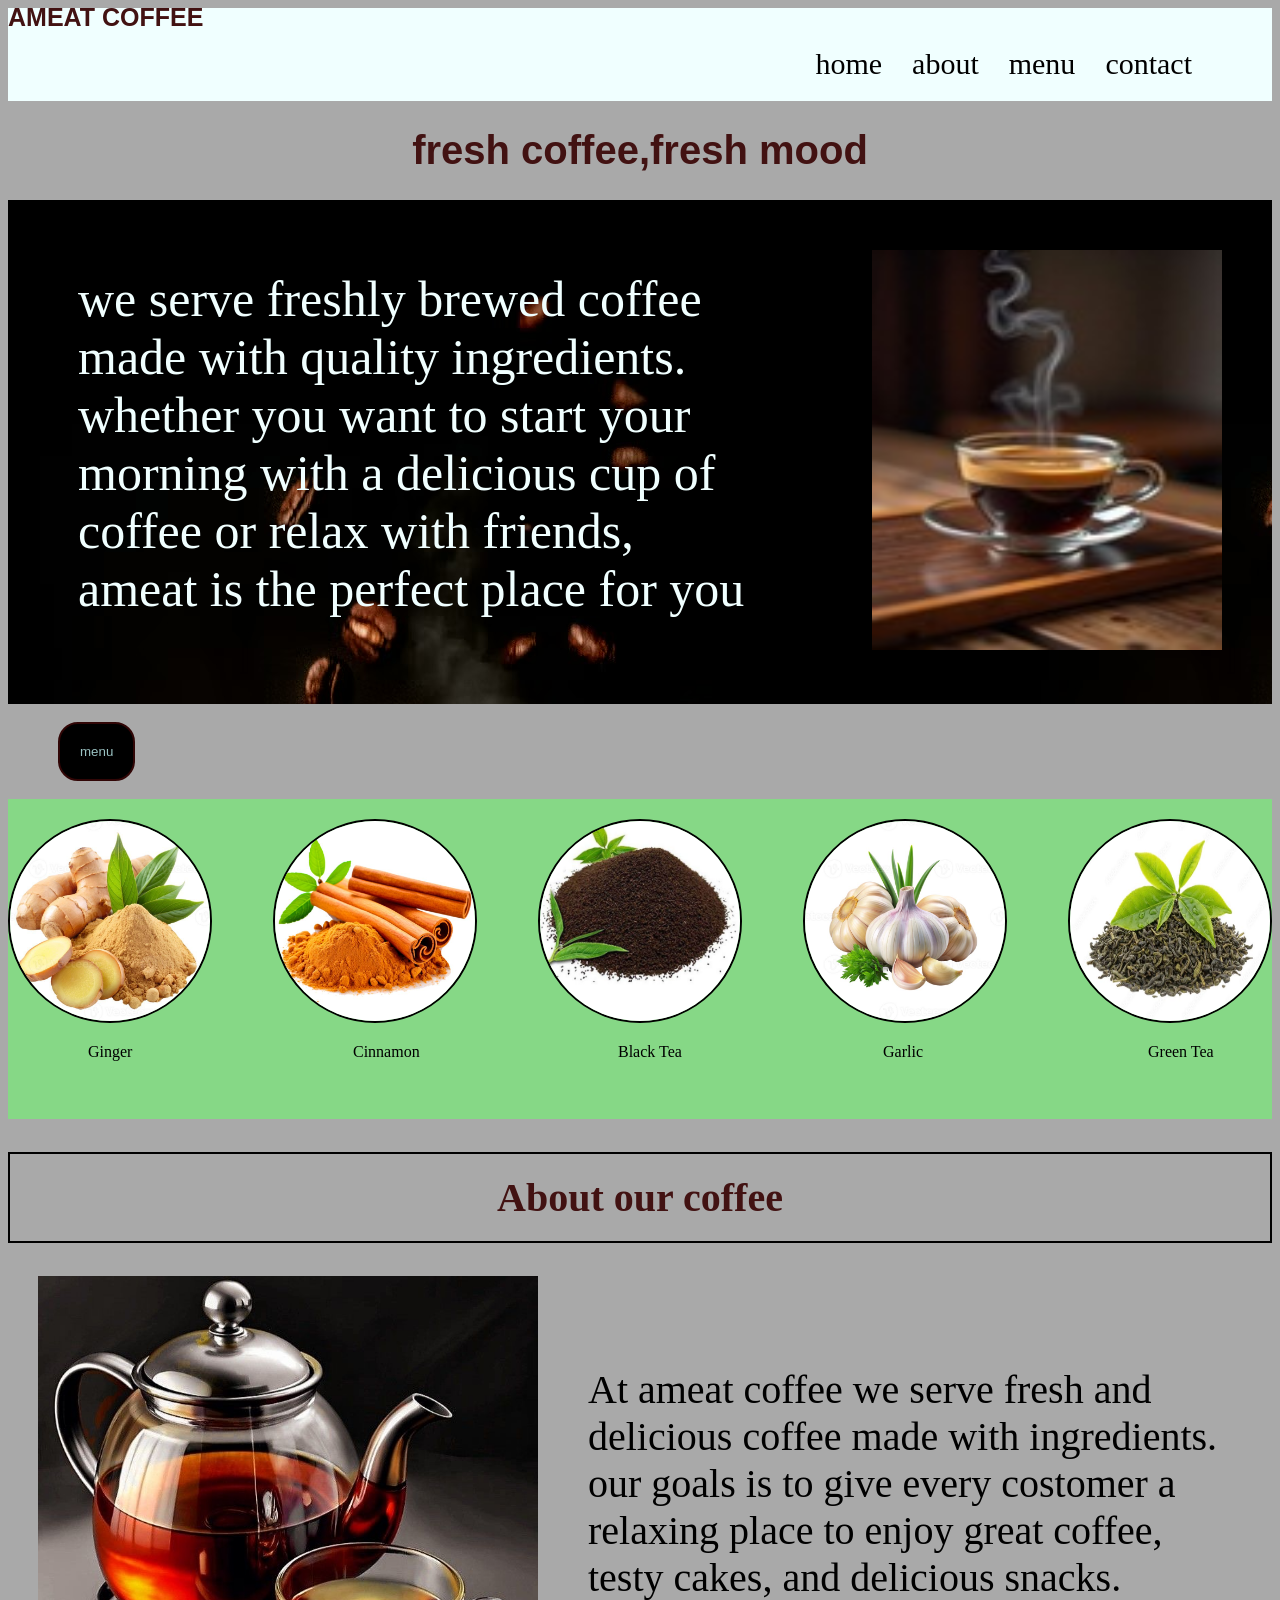
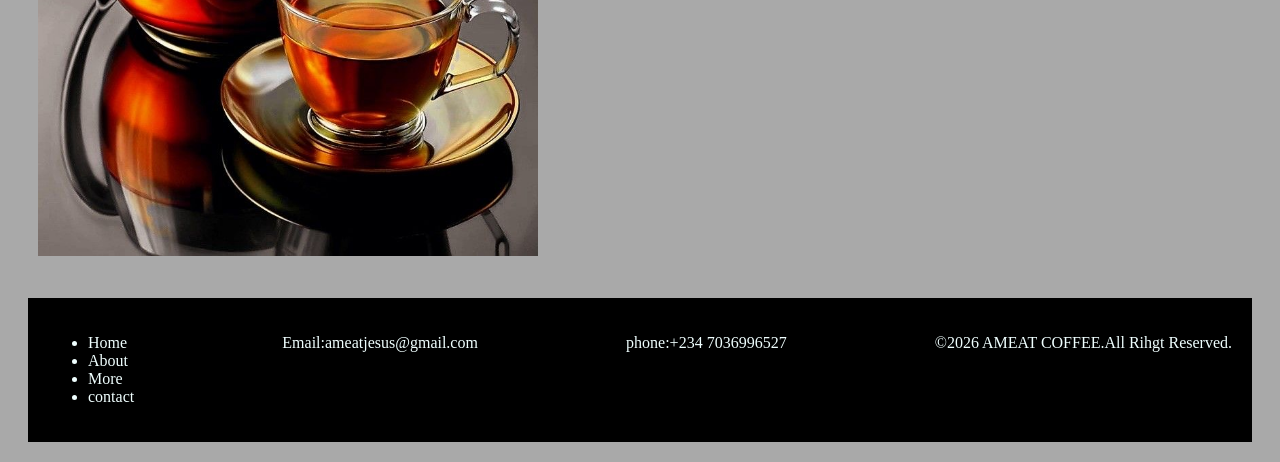
==== index.html @ e8b7c593 "ameat coffe" ====
<!DOCTYPE html>
<html>
    <head>
        <title>ameat coffee shop</title>
         <meta name="viewport" content="width=device-width, initial-scale=1.0">
        <style>
            header{
                width: 100%;
            }
               nav{
                /* background-color: #f0ffff; */
                padding: 20px;
                justify-content: right;
                display: flex;
                gap: 30px;
                margin-right: 60px;
                /* width: 97%; */
            }
            nav a{
                text-decoration: none;
                color:#000000;
                font-size: 30px;
            }
            a:hover{
                color: #ff0000;
            }
            h1{
                text-align: center;
                font-size: 40px;
                color: #421212;
                text-shadow: #110101;
                font-family: Verdana, Geneva, Tahoma, sans-serif;
                
            }
            .container{
                width: 100%;
                display: flex;
                background-image: url(images/IMG_1867.JPG);
                color: #f0ffff;
                /* height: 500px; */
                /* margin: auto; */
            }
            .box{
                padding: 70px;
            font-size: 50px;
            }
            .box1 img{
                width: 350px;
                margin-right: 30px;
                margin: 50px;
                height: 400px;
            }
            .container1{
                display: flex;
                width: 100%;
            }
            .box2 img{
                width: 500px;
                margin-left: 30px;
            }
            .box3{
                padding: 50px;
                 font-size: 40px;
            }
            body{
                background-color: #a9a9a9;
            }
            #about{
                font-size: 40px;
                text-align: center;
                color: #421212;
                background-color: #a9a9a9;
                padding: 20px;
                border: 2px solid black;
            }
            button{
                padding: 20px;
                background-color: #000000;
                border: 2px solid #310606;
                margin-left: 50px;
                border-radius: 20px;
            }
            button:hover{
                color: #310606;
                background-color: #f0ffff;
            }
            .images{
                width: 100%;
                display: flex;
                justify-content: space-between;
                background-color: rgb(134, 216, 134);
                height: 300px;
                padding-top: 20px;
                
            
            }
            .ginger img{
                width: 200px;
                border: 2px solid #000000;
                border-radius: 360px;
            }

            .cinnamon img{
                width: 200px;
                border: 2px solid #000000;
                border-radius: 360px;
                
            }
            .blacktea img{
                width: 200px;
                border: 2px solid #000000;
                border-radius: 360px;
            
            }
            .garlic img{
                width: 200px;
                border: 2px solid #000000;
                border-radius: 360px;
            }
            .greentea img{
                width: 200px;
                height: 200px;
                border: 2px solid #000000;
                border-radius: 360px;
            }
            .ginger p{
                margin-left: 80px;
            }
            .cinnamon p{
                margin-left: 80px;
            }
            .blacktea p{
                margin-left: 80px;
            }
            .garlic p{
                margin-left: 80px;
            }
            .greentea p{
                margin-left: 80px;
            }
            a{
            text-decoration: none;
            color: #9ac2c2;
            }
            footer{
                display: flex;
                justify-content: space-between;
                align-items: baseline;
                gap: 40px;
                color: #f0ffff;
                background-color: #000000;
                padding: 20px;
                margin: 20px;
            }
            h4{
                 text-align: left;
                /* padding-right: 40rem; */
                margin: 0;
                line-height: 1.2rem;
                color: #421212;
                font-size: 25px;
                /* margin-top: 0; */
                font-family: Impact, Haettenschweiler, 'Arial Narrow Bold', sans-serif;
            }
            header{
                background-color: #f0ffff;
                margin: 0;
            }
            .box p{
                margin: auto;

            }
        </style>
    </head>
    <body>
        <header>
            <h4>AMEAT COFFEE</h4>
            <nav>
                <a href="#home">home</a>
                <a href="#about">about</a>
                <a href="menu.html">menu</a>
                <a href="#contact">contact</a>
            </nav>
        </header>
        <h1>fresh coffee,fresh mood</h1>
        <div class="container">
            <div class="box">
                  <p>we serve freshly brewed coffee made with quality ingredients. whether you want to start your morning with a delicious cup of coffee or relax with friends, ameat is the perfect place for you</p>
            </div>
            <div class="box1">
                <img src="images/IMG_1873.JPG" alt="coffee">
            </div>
        </div><br>
        <button><a href="menu.html">menu</a></button><br><br>
          <div class="images">
            <div class="ginger">
                <img src="images/IMG_1874.JPG" alt="ginger">
                <p>Ginger</p>
            </div>
            <div class="cinnamon">
                <img src="images/IMG_1877.JPG" alt="cinnamon">
               <p>Cinnamon</p>
            </div>
            <div class="blacktea">
                <img src="images/IMG_1876.JPG" alt="black tea">
                <p>Black Tea</p>
            </div>
            <div class="garlic">
                <img src="images/IMG_1875.JPG" alt="garlic">
                <p>Garlic</p>
            </div>
            <div class="greentea">
                <img src="images/IMG_1878.JPG" alt="green tea">
                <p>Green Tea</p>
            </div>
        </div>
        <h2 id="about">About our coffee</h2>
        <div class="container1">
             <div class="box2">
                <img src="images/IMG_1872.JPG" alt="coffee cup">
             </div>
             <div class="box3">
                 <p>At ameat coffee we serve fresh and delicious coffee made with ingredients. our goals is to give every costomer a relaxing place to enjoy great coffee, testy cakes, and delicious snacks.
                 </p>
             </div>
        </div><br>
        <footer>
            <ul>
                <li>Home</li>
                <li>About</li>
                <li>More</li>
                <li>contact</li>
            </ul>
            <div class="Email">
                <p>Email:ameatjesus@gmail.com</p>
            </div>
            <div class="phone">
                <p>phone:+234 7036996527</p>
            </div>
            <div class="right">
                <p>&copy;2026 AMEAT COFFEE.All Rihgt Reserved.</p>
            </div>
        </footer>

    </body>
</html>
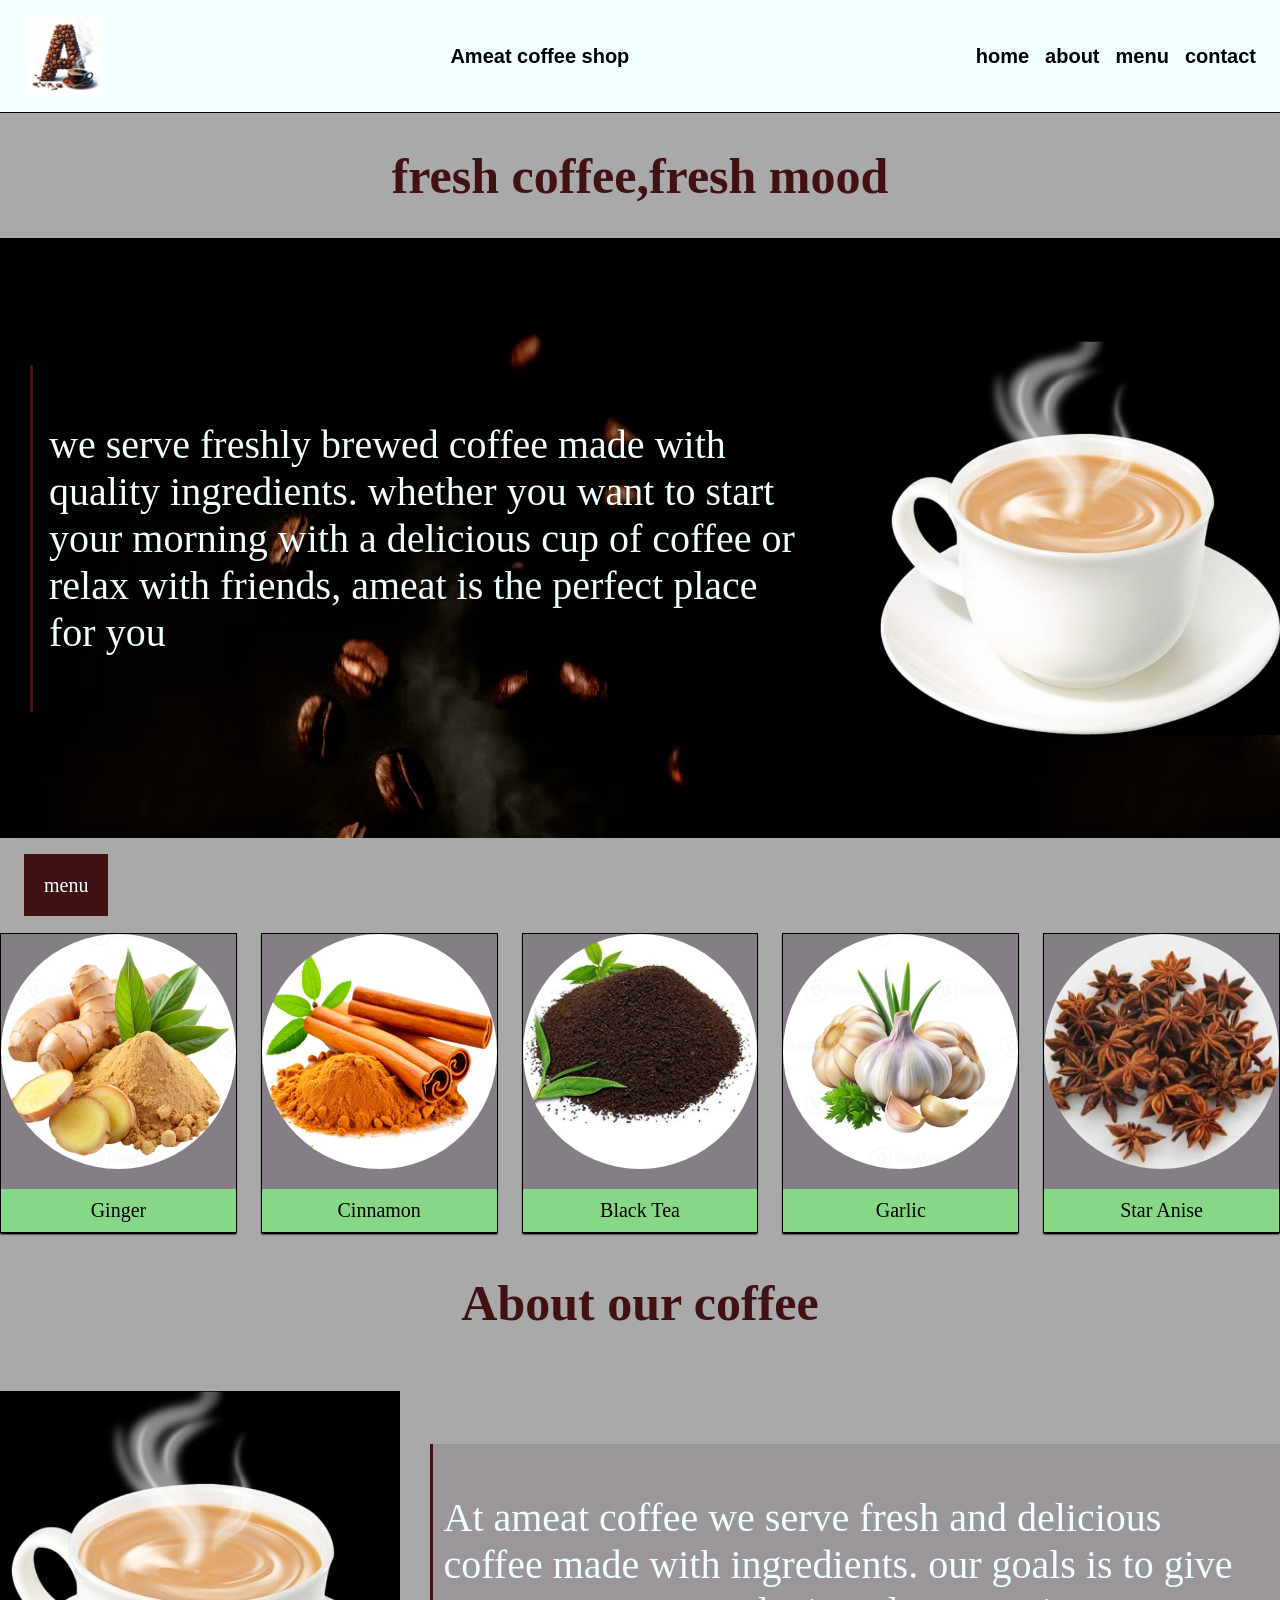
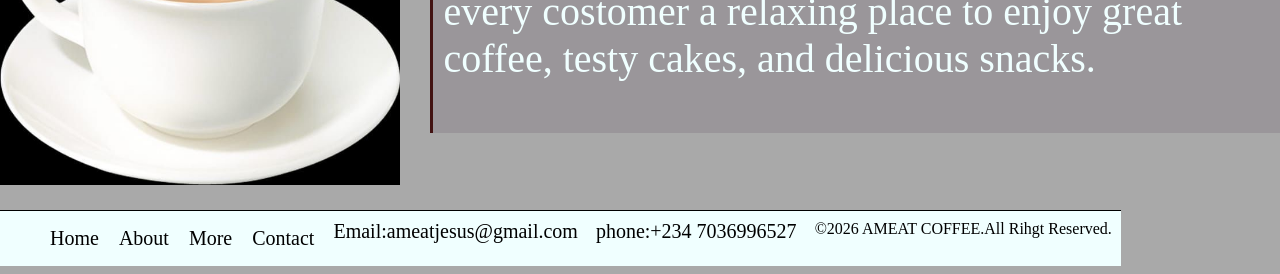
==== commit 44820074: "css and responsive chagen" ====
--- a/index.html
+++ b/index.html
@@ -2,236 +2,84 @@
 <html>
     <head>
         <title>ameat coffee shop</title>
+        <meta charset="UTF-8">
          <meta name="viewport" content="width=device-width, initial-scale=1.0">
-        <style>
-            header{
-                width: 100%;
-            }
-               nav{
-                /* background-color: #f0ffff; */
-                padding: 20px;
-                justify-content: right;
-                display: flex;
-                gap: 30px;
-                margin-right: 60px;
-                /* width: 97%; */
-            }
-            nav a{
-                text-decoration: none;
-                color:#000000;
-                font-size: 30px;
-            }
-            a:hover{
-                color: #ff0000;
-            }
-            h1{
-                text-align: center;
-                font-size: 40px;
-                color: #421212;
-                text-shadow: #110101;
-                font-family: Verdana, Geneva, Tahoma, sans-serif;
-                
-            }
-            .container{
-                width: 100%;
-                display: flex;
-                background-image: url(images/IMG_1867.JPG);
-                color: #f0ffff;
-                /* height: 500px; */
-                /* margin: auto; */
-            }
-            .box{
-                padding: 70px;
-            font-size: 50px;
-            }
-            .box1 img{
-                width: 350px;
-                margin-right: 30px;
-                margin: 50px;
-                height: 400px;
-            }
-            .container1{
-                display: flex;
-                width: 100%;
-            }
-            .box2 img{
-                width: 500px;
-                margin-left: 30px;
-            }
-            .box3{
-                padding: 50px;
-                 font-size: 40px;
-            }
-            body{
-                background-color: #a9a9a9;
-            }
-            #about{
-                font-size: 40px;
-                text-align: center;
-                color: #421212;
-                background-color: #a9a9a9;
-                padding: 20px;
-                border: 2px solid black;
-            }
-            button{
-                padding: 20px;
-                background-color: #000000;
-                border: 2px solid #310606;
-                margin-left: 50px;
-                border-radius: 20px;
-            }
-            button:hover{
-                color: #310606;
-                background-color: #f0ffff;
-            }
-            .images{
-                width: 100%;
-                display: flex;
-                justify-content: space-between;
-                background-color: rgb(134, 216, 134);
-                height: 300px;
-                padding-top: 20px;
-                
-            
-            }
-            .ginger img{
-                width: 200px;
-                border: 2px solid #000000;
-                border-radius: 360px;
-            }
+         <link rel="stylesheet" href="style.css">
+         <link rel="shortcut icon" href="images/logo.JPG" type="image/x-icon">
 
-            .cinnamon img{
-                width: 200px;
-                border: 2px solid #000000;
-                border-radius: 360px;
-                
-            }
-            .blacktea img{
-                width: 200px;
-                border: 2px solid #000000;
-                border-radius: 360px;
-            
-            }
-            .garlic img{
-                width: 200px;
-                border: 2px solid #000000;
-                border-radius: 360px;
-            }
-            .greentea img{
-                width: 200px;
-                height: 200px;
-                border: 2px solid #000000;
-                border-radius: 360px;
-            }
-            .ginger p{
-                margin-left: 80px;
-            }
-            .cinnamon p{
-                margin-left: 80px;
-            }
-            .blacktea p{
-                margin-left: 80px;
-            }
-            .garlic p{
-                margin-left: 80px;
-            }
-            .greentea p{
-                margin-left: 80px;
-            }
-            a{
-            text-decoration: none;
-            color: #9ac2c2;
-            }
-            footer{
-                display: flex;
-                justify-content: space-between;
-                align-items: baseline;
-                gap: 40px;
-                color: #f0ffff;
-                background-color: #000000;
-                padding: 20px;
-                margin: 20px;
-            }
-            h4{
-                 text-align: left;
-                /* padding-right: 40rem; */
-                margin: 0;
-                line-height: 1.2rem;
-                color: #421212;
-                font-size: 25px;
-                /* margin-top: 0; */
-                font-family: Impact, Haettenschweiler, 'Arial Narrow Bold', sans-serif;
-            }
-            header{
-                background-color: #f0ffff;
-                margin: 0;
-            }
-            .box p{
-                margin: auto;
-
-            }
-        </style>
     </head>
     <body>
-        <header>
-            <h4>AMEAT COFFEE</h4>
-            <nav>
-                <a href="#home">home</a>
-                <a href="#about">about</a>
-                <a href="menu.html">menu</a>
-                <a href="#contact">contact</a>
+        <header class="site-header">
+            <div class="header-logo">
+                 <img src="images/logo.JPG" alt="header-logo">
+            </div>
+            <a class="logo" href="#">Ameat coffee shop</a>
+            
+            <nav aria-label="main">
+                 <ul class="nav-list">
+                   <li><a href="#home">home</a></li>
+                   <li><a href="#about">about</a></li>
+                   <li><a href="menu.html">menu</a></li>
+                    <li><a href="#contact">contact</a></li>
+                 </ul>
             </nav>
         </header>
-        <h1>fresh coffee,fresh mood</h1>
-        <div class="container">
-            <div class="box">
+        <h1 class="main-headline">fresh coffee,fresh mood</h1>
+         <section class="one-one">
+            <div class="one-said">
+                 <div class="booxx">
                   <p>we serve freshly brewed coffee made with quality ingredients. whether you want to start your morning with a delicious cup of coffee or relax with friends, ameat is the perfect place for you</p>
+                </div>
+              <div class="coffee-cup">
+                <img src="images/IMG_normal.JPG" alt="coffee cup">
             </div>
-            <div class="box1">
-                <img src="images/IMG_1873.JPG" alt="coffee">
-            </div>
-        </div><br>
-        <button><a href="menu.html">menu</a></button><br><br>
-          <div class="images">
-            <div class="ginger">
+         </section><br><br>
+                    <a class="button" href="menu.html">menu</a><br><br><br>
+           <section>
+            <div class="images">
+            <div class="image">
                 <img src="images/IMG_1874.JPG" alt="ginger">
                 <p>Ginger</p>
             </div>
-            <div class="cinnamon">
+            <div class="image">
                 <img src="images/IMG_1877.JPG" alt="cinnamon">
                <p>Cinnamon</p>
             </div>
-            <div class="blacktea">
+            <div class="image">
                 <img src="images/IMG_1876.JPG" alt="black tea">
                 <p>Black Tea</p>
             </div>
-            <div class="garlic">
+            <div class="image">
                 <img src="images/IMG_1875.JPG" alt="garlic">
                 <p>Garlic</p>
             </div>
-            <div class="greentea">
-                <img src="images/IMG_1878.JPG" alt="green tea">
-                <p>Green Tea</p>
+            <div class="image">
+                <img src="images/image-one.JPG" alt="star anise">
+                <p>Star Anise</p>
+            </div>
+
             </div>
         </div>
-        <h2 id="about">About our coffee</h2>
-        <div class="container1">
-             <div class="box2">
-                <img src="images/IMG_1872.JPG" alt="coffee cup">
+        <h2 class="main-headline" id="about">About our coffee</h2>
+           </section>
+           <sections class="two-two">
+            <div class="two-said">
+             <div class="coffee_cup">
+                <img src="images/IMG_normal.JPG" alt="coffee cup">
              </div>
-             <div class="box3">
+             <div class="boox">
                  <p>At ameat coffee we serve fresh and delicious coffee made with ingredients. our goals is to give every costomer a relaxing place to enjoy great coffee, testy cakes, and delicious snacks.
                  </p>
              </div>
-        </div><br>
-        <footer>
-            <ul>
-                <li>Home</li>
-                <li>About</li>
-                <li>More</li>
-                <li>contact</li>
+        </div><br><br>
+           <footer class="footer-section">
+            <ul class="footer-list">
+                <li><a href="index.html">Home</a></li>
+                <li><a href="#about">About</a></li>
+                <li><a href="menu.html">More</a></li>
+                <li><a href="#contact">Contact</a></li>
             </ul>
-            <div class="Email">
+            <div class="email">
                 <p>Email:ameatjesus@gmail.com</p>
             </div>
             <div class="phone">
@@ -241,6 +89,5 @@
                 <p>&copy;2026 AMEAT COFFEE.All Rihgt Reserved.</p>
             </div>
         </footer>
-
     </body>
 </html>
--- a/style.css
+++ b/style.css
@@ -0,0 +1,356 @@
+*,
+*::before
+*::after{box-sizing: border-box;}
+
+
+body{
+    width: 100%;
+    margin: 0;
+    padding: 0;
+    background-color: #a9a9a9;
+}
+
+
+img{max-width: 100%; height: auto; display: block;}
+
+/*  side-header----------------------------------------------------------------- */
+
+
+.site-header{
+    display: flex;
+    flex-wrap: wrap;
+    justify-content: space-between;
+    align-items: center;
+    padding: 1rem 1.5rem;
+    background-color: #f0ffff;
+    border-bottom: 1px solid #000000;
+    font-family: Verdana, Geneva, Tahoma, sans-serif;
+}
+
+.nav-list{
+    display: flex;
+    flex-wrap: wrap;
+    gap: 1rem;
+    list-style: none;
+    margin: 0;
+    padding: 0;
+}
+
+
+.logo{
+    font-weight: 700;
+    font-size: 1.25rem;
+    text-decoration: none;
+    color: #000000;
+    margin: 0;
+    padding: 0;
+}
+
+
+nav a{
+    text-decoration: none;
+    font-weight: 700;
+    font-size: 1.25rem;
+    color: #000000;
+    margin: 0;
+    padding: 0;
+}
+
+
+a:hover{color: #421212; text-decoration: underline;}
+
+
+.header-logo img{
+    width: 80px;
+    height: auto;
+    padding: 0;
+    margin: 0;
+
+}
+
+/* --section-one------------------------------------------------------------------- */
+
+
+.main-headline{
+    text-align: center;
+    margin:0 1.5 0 0;
+    padding: 0;
+    font-size: 50px;
+    color: #421212;
+}
+
+.one-one{
+    width: 100%;
+    margin: auto;
+    display: flex;
+    flex-wrap: wrap;
+    flex: 1 1 250px;
+    padding: auto;
+    align-items: center;
+    min-height: 600px;
+    background-image: url(images/background.JPG);
+}
+
+.one-said{
+    display: flex;
+    flex-wrap: wrap;
+    justify-content: space-between;
+    align-items: center;
+    gap: 30px;
+    margin: 10px auto;
+    
+}
+
+
+.booxx{
+    display: flex;
+    flex-wrap: wrap;
+    font-size: 40px;
+    margin: 30px;
+    padding: 1rem;
+    flex: 1;
+    border-left:3px solid #421212;
+    color: #f0ffff;
+}
+
+
+.coffee-cup img{
+    width: 400px;
+    max-width: 600px;
+    height: auto;
+    display: block;
+    flex: 1;
+    /* padding: ; */
+    margin-bottom: 0;
+}
+
+
+
+/* ---button------------------------------------------------------------------------------------- */
+
+
+.button{
+    padding: 20px;
+    margin: 1.5rem 1.5rem;
+    background-color: #421212;
+    text-decoration: none;
+    font-size: 20px;
+    color: #f0ffff;
+}
+
+
+.button a:hover{color: #a9a9a9;}
+
+
+/* section-images------------------------------------------------------------------------------ */
+
+
+.images{
+    display: flex;
+    flex-wrap: wrap;
+    gap: 1.5rem;
+    /* flex: 1 1 200px; */
+}
+
+
+.image{
+    /* flex: 1 1 200px; */
+    display: flex;
+    flex-direction: column;
+    background-color: rgb(134, 126, 134);
+    border: 1px solid black;
+    box-shadow: 0.02rem 0.1rem 0.1rem;
+    flex: 1 1 100px;
+}
+
+.images img{border-radius: 360px;}
+
+
+.images p{
+    text-align: center;
+    font-size: 20px;
+    background-color: rgb(134, 216, 134);
+    padding: 10px;
+    margin-bottom: auto;
+}
+
+
+/* --seaction-two------------------------------------------------------------------------------------- */
+
+.two-two{
+     width: 100%;
+    display: flex;
+    flex-wrap: wrap;
+    flex: 1 1 250px;
+    /* border: solid black; */
+    /* padding: 30px; */
+    align-items: center;
+    min-height: 500px;
+}
+
+
+.two-said{
+    display: flex;
+    flex-wrap: wrap;
+    justify-content: space-between;
+    align-items: center;
+    gap: 30px;
+    margin: 10px auto;
+    
+}
+
+
+.boox{
+    width: 100%;
+    display: flex;
+    /* flex-wrap: wrap; */
+    font-size: 40px;
+    margin: auto;
+    padding: 10.5px;
+    flex: 5rem;
+    border-left:3px solid #421212;
+    background-color: rgba(134, 126, 134, 0.432);
+    color: #f0ffff;
+}
+
+
+.coffee_cup img{
+    width: 400px;
+    max-width: 600px;
+    height: auto;
+    display: block;
+    flex: 1;
+    margin-bottom: 0;
+}
+
+
+
+
+/* ----said-footer------------------------------------------------------------------------ */
+
+
+.footer-section{
+    display: flex;
+    flex-wrap: wrap;
+    justify-content: space-between;
+    background-color: #f0ffff;
+    /* padding: 1.5rem 1rem; */
+    border-top: 1px solid #000000;
+}
+
+.footer-list{
+    display: flex;
+    list-style: none;
+    /* gap: 0.5; */
+    /* padding: 10px; */
+    justify-content: space-between;
+    align-items: center;
+}
+
+
+.footer-list a{
+    text-decoration: none;
+    font-size: 20px;
+    padding: 10px;
+    color: #000000;
+}
+
+
+.email{font-size: 20px; padding: 9px;}
+.phone{font-size: 20px; padding: 9px;}
+.footer-section p{margin: 0;}
+
+.right{padding: 9px;}
+
+
+
+
+/*    ------menu-----section-------------------------------- */
+
+
+
+/*    ------menu-----section--------------------------------- */
+
+
+.snacks{
+    display: flex;
+    flex-wrap: wrap;
+    /* justify-content: space-between; */
+    /* align-items: center; */
+    /* flex-direction: column; */
+    /* flex: 1 1 100px; */
+
+}
+
+.snack{
+    width: 100%;
+    display: flex;
+    flex-wrap: wrap-reverse;
+    justify-content: space-between;
+    align-items: center;
+    flex-direction: column;
+    border: 2px solid #000000;
+    padding: 0;
+    margin: 0.5rem;
+    flex: 1 1 100px;
+    background-color: rgb(134, 126, 134);
+    flex-direction: column;
+}
+
+
+.snack img{
+    width: 300px;
+    height: 200px;
+    object-fit: cover;
+    display: block;
+}
+
+
+.snack p{
+    text-align: center;
+    font-size: 20px;
+}
+
+
+.boy{padding: 20px;}
+
+
+/* ---section--- teas----------------------------------- */
+
+
+.teas{
+    display: flex;
+    flex-wrap: wrap;
+    
+}
+
+
+.tea{
+    display: flex;
+    flex-wrap: wrap-reverse;
+    justify-content: space-between;
+    align-items: center;
+    flex: 1 1 200px;
+    padding: 0;
+    margin: 0;
+    flex-direction: column-reverse;
+}
+
+
+.tea img{
+    width: 300px;
+    height: 300px;
+    display: block;
+    /* object-fit: cover; */
+}
+
+/* ----marquee-side-------------------------------------------- */
+
+
+  span{
+                background-color: rgb(134, 216, 134);
+                padding: 30px;
+                justify-content: space-between;
+                gap: 200px;
+                margin: 10px;
+}
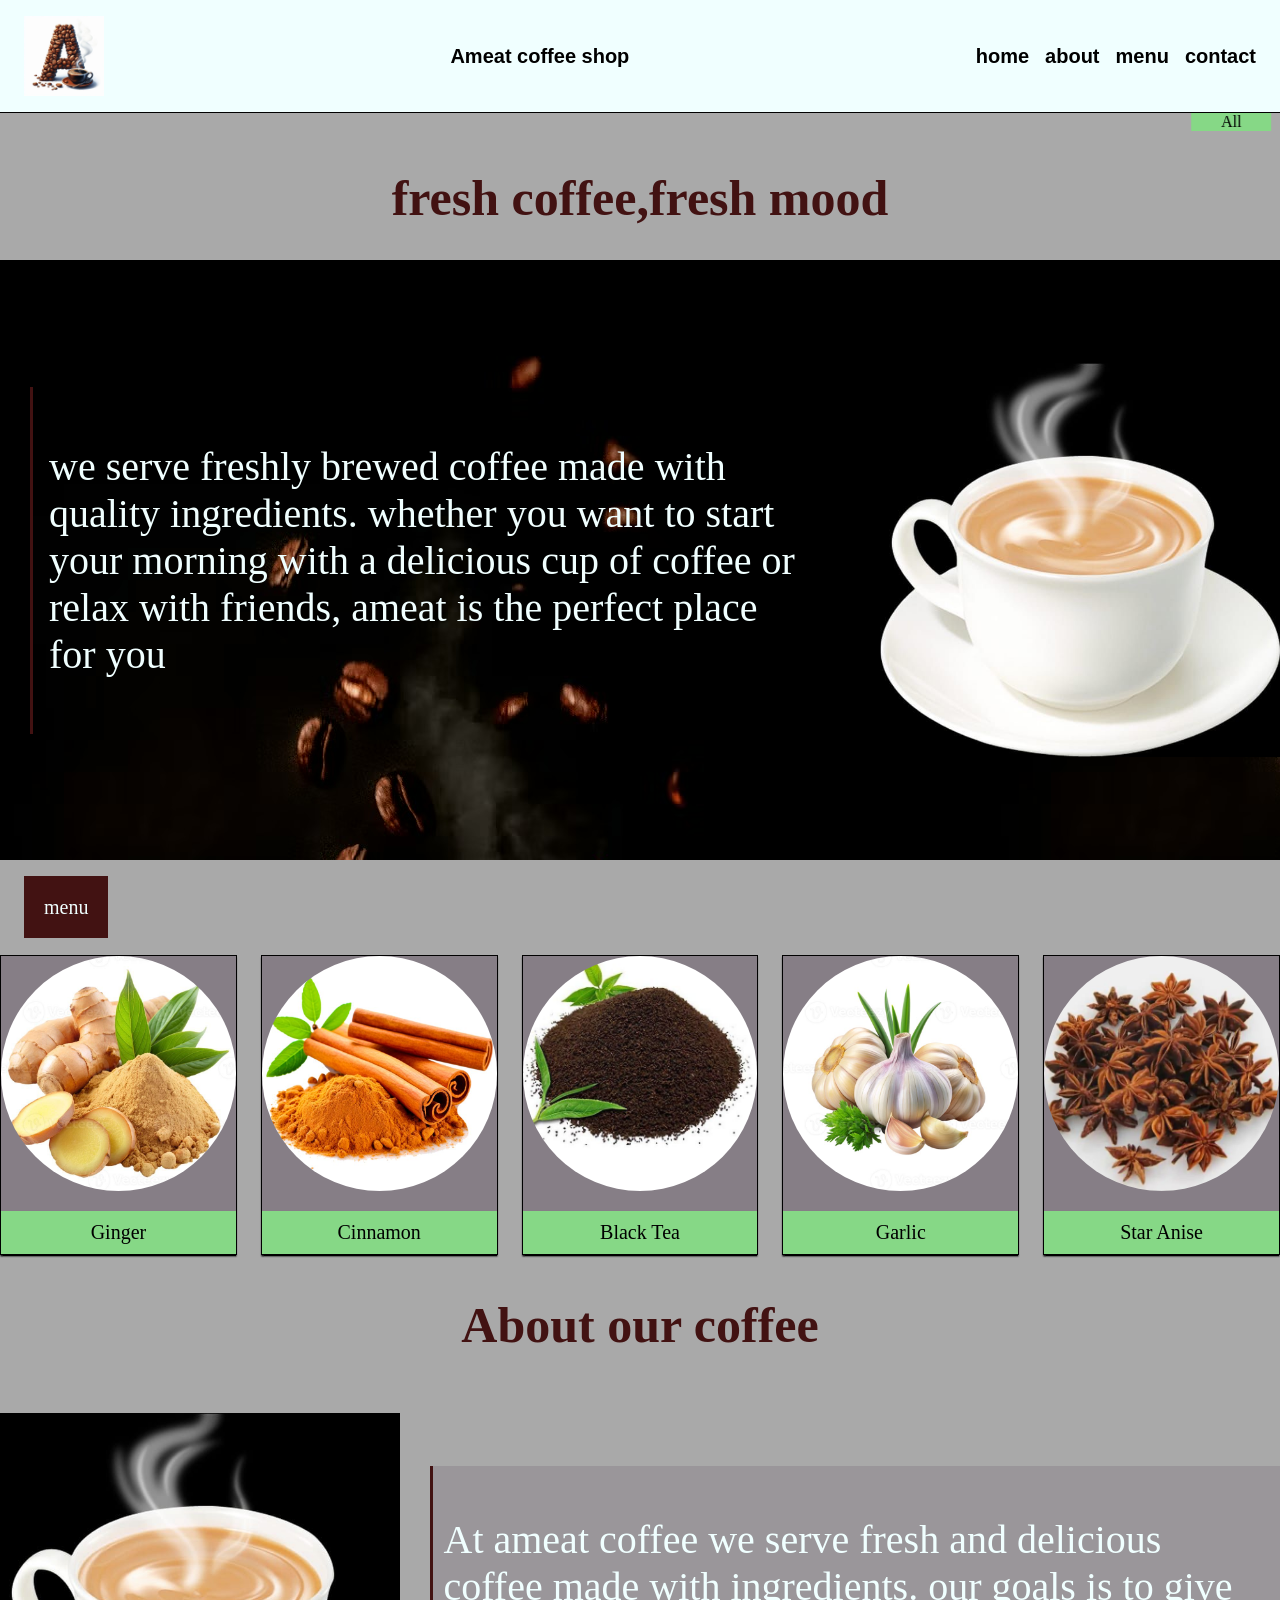
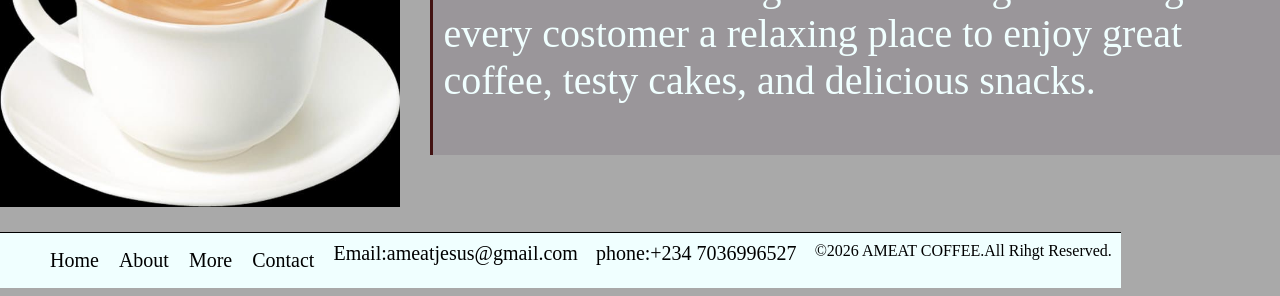
==== commit 69762468: "marquee change" ====
--- a/index.html
+++ b/index.html
@@ -24,6 +24,7 @@
                  </ul>
             </nav>
         </header>
+                  <marquee class="menu" behavior="scroll" direction="left"><span>All</span> <span>black tea</span> <span>masala tea</span> <span>black coffee</span> <span>hot choco</span> <span>green tea</span><span>doughnut</span><span>muffins</span><span>meatpie</span><span>eggroll</span><span>puffpuff</span><span>shawarma</span></marquee>
         <h1 class="main-headline">fresh coffee,fresh mood</h1>
          <section class="one-one">
             <div class="one-said">
--- a/style.css
+++ b/style.css
@@ -120,7 +120,6 @@
     height: auto;
     display: block;
     flex: 1;
-    /* padding: ; */
     margin-bottom: 0;
 }
 
@@ -149,12 +148,10 @@
     display: flex;
     flex-wrap: wrap;
     gap: 1.5rem;
-    /* flex: 1 1 200px; */
 }
 
 
 .image{
-    /* flex: 1 1 200px; */
     display: flex;
     flex-direction: column;
     background-color: rgb(134, 126, 134);
@@ -182,8 +179,6 @@
     display: flex;
     flex-wrap: wrap;
     flex: 1 1 250px;
-    /* border: solid black; */
-    /* padding: 30px; */
     align-items: center;
     min-height: 500px;
 }
@@ -203,7 +198,6 @@
 .boox{
     width: 100%;
     display: flex;
-    /* flex-wrap: wrap; */
     font-size: 40px;
     margin: auto;
     padding: 10.5px;
@@ -234,15 +228,12 @@
     flex-wrap: wrap;
     justify-content: space-between;
     background-color: #f0ffff;
-    /* padding: 1.5rem 1rem; */
     border-top: 1px solid #000000;
 }
 
 .footer-list{
     display: flex;
     list-style: none;
-    /* gap: 0.5; */
-    /* padding: 10px; */
     justify-content: space-between;
     align-items: center;
 }
@@ -275,11 +266,6 @@
 .snacks{
     display: flex;
     flex-wrap: wrap;
-    /* justify-content: space-between; */
-    /* align-items: center; */
-    /* flex-direction: column; */
-    /* flex: 1 1 100px; */
-
 }
 
 .snack{
@@ -341,7 +327,6 @@
     width: 300px;
     height: 300px;
     display: block;
-    /* object-fit: cover; */
 }
 
 /* ----marquee-side-------------------------------------------- */
